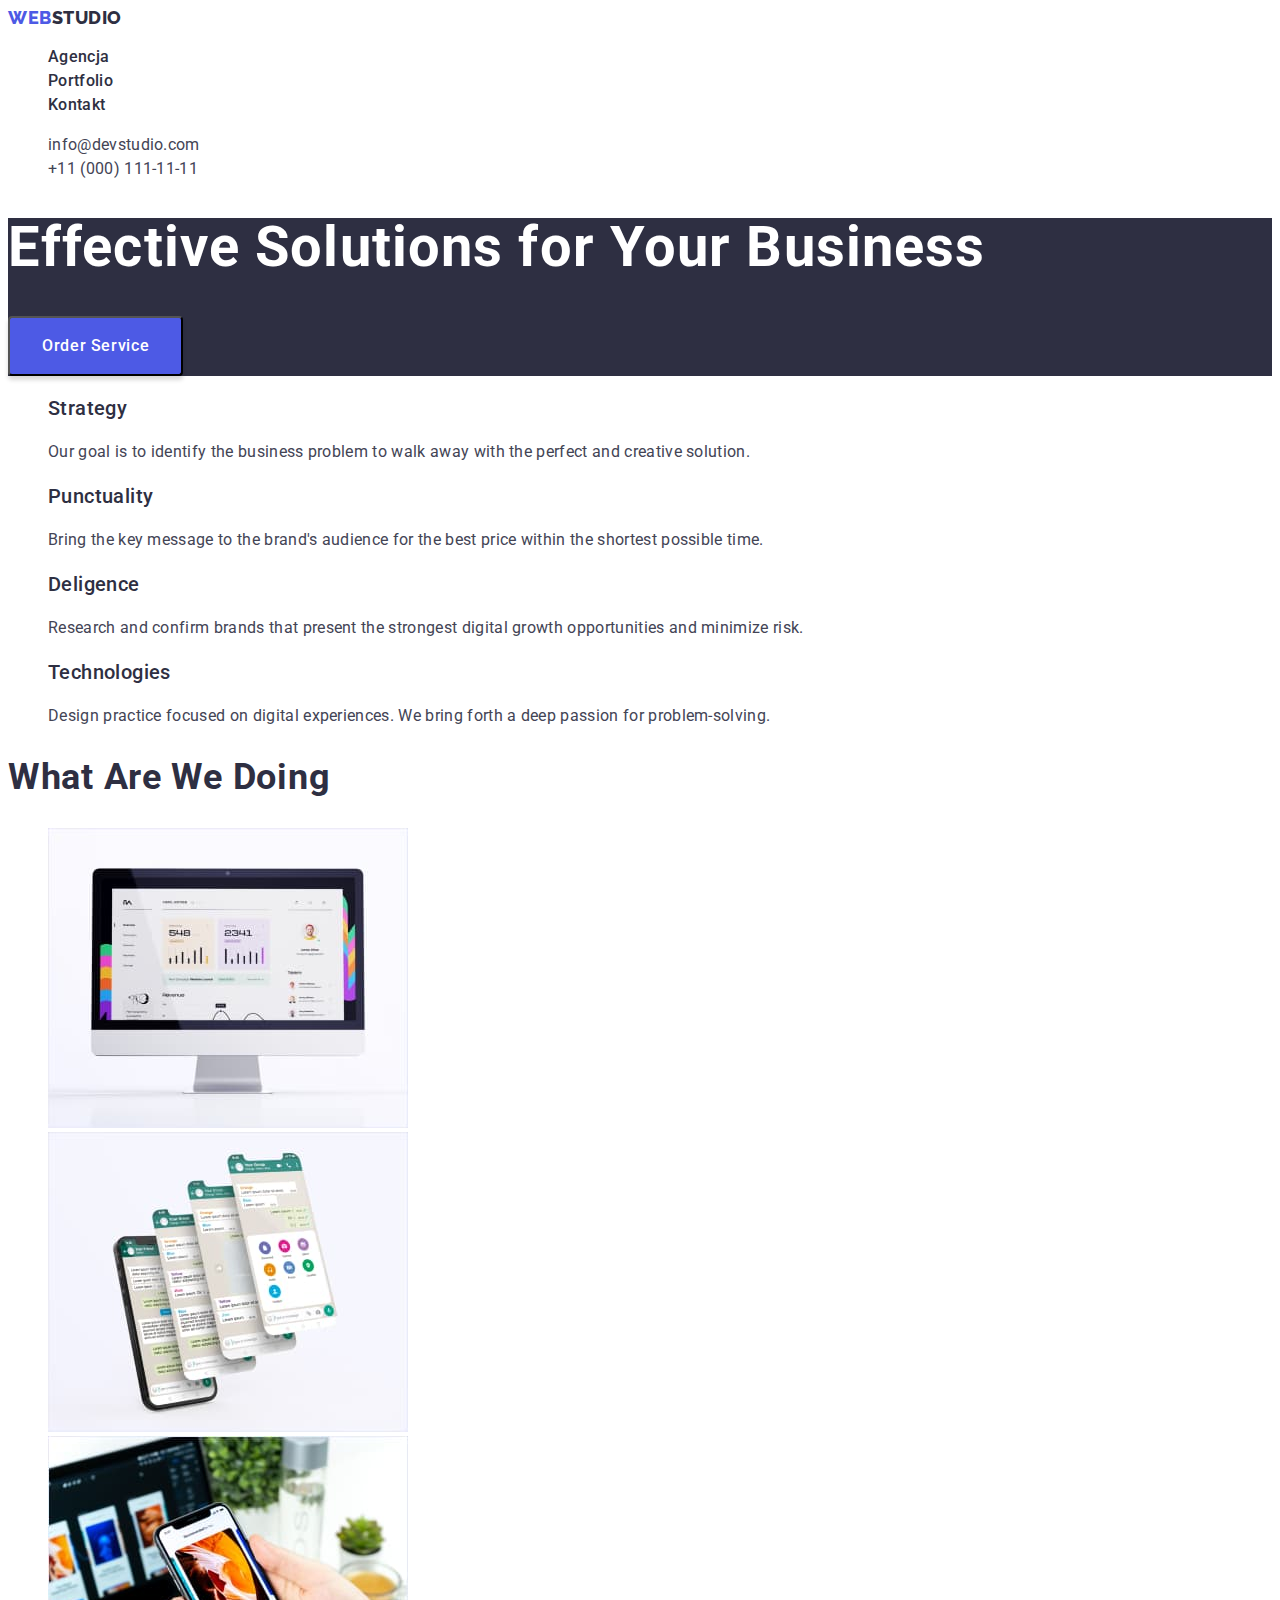
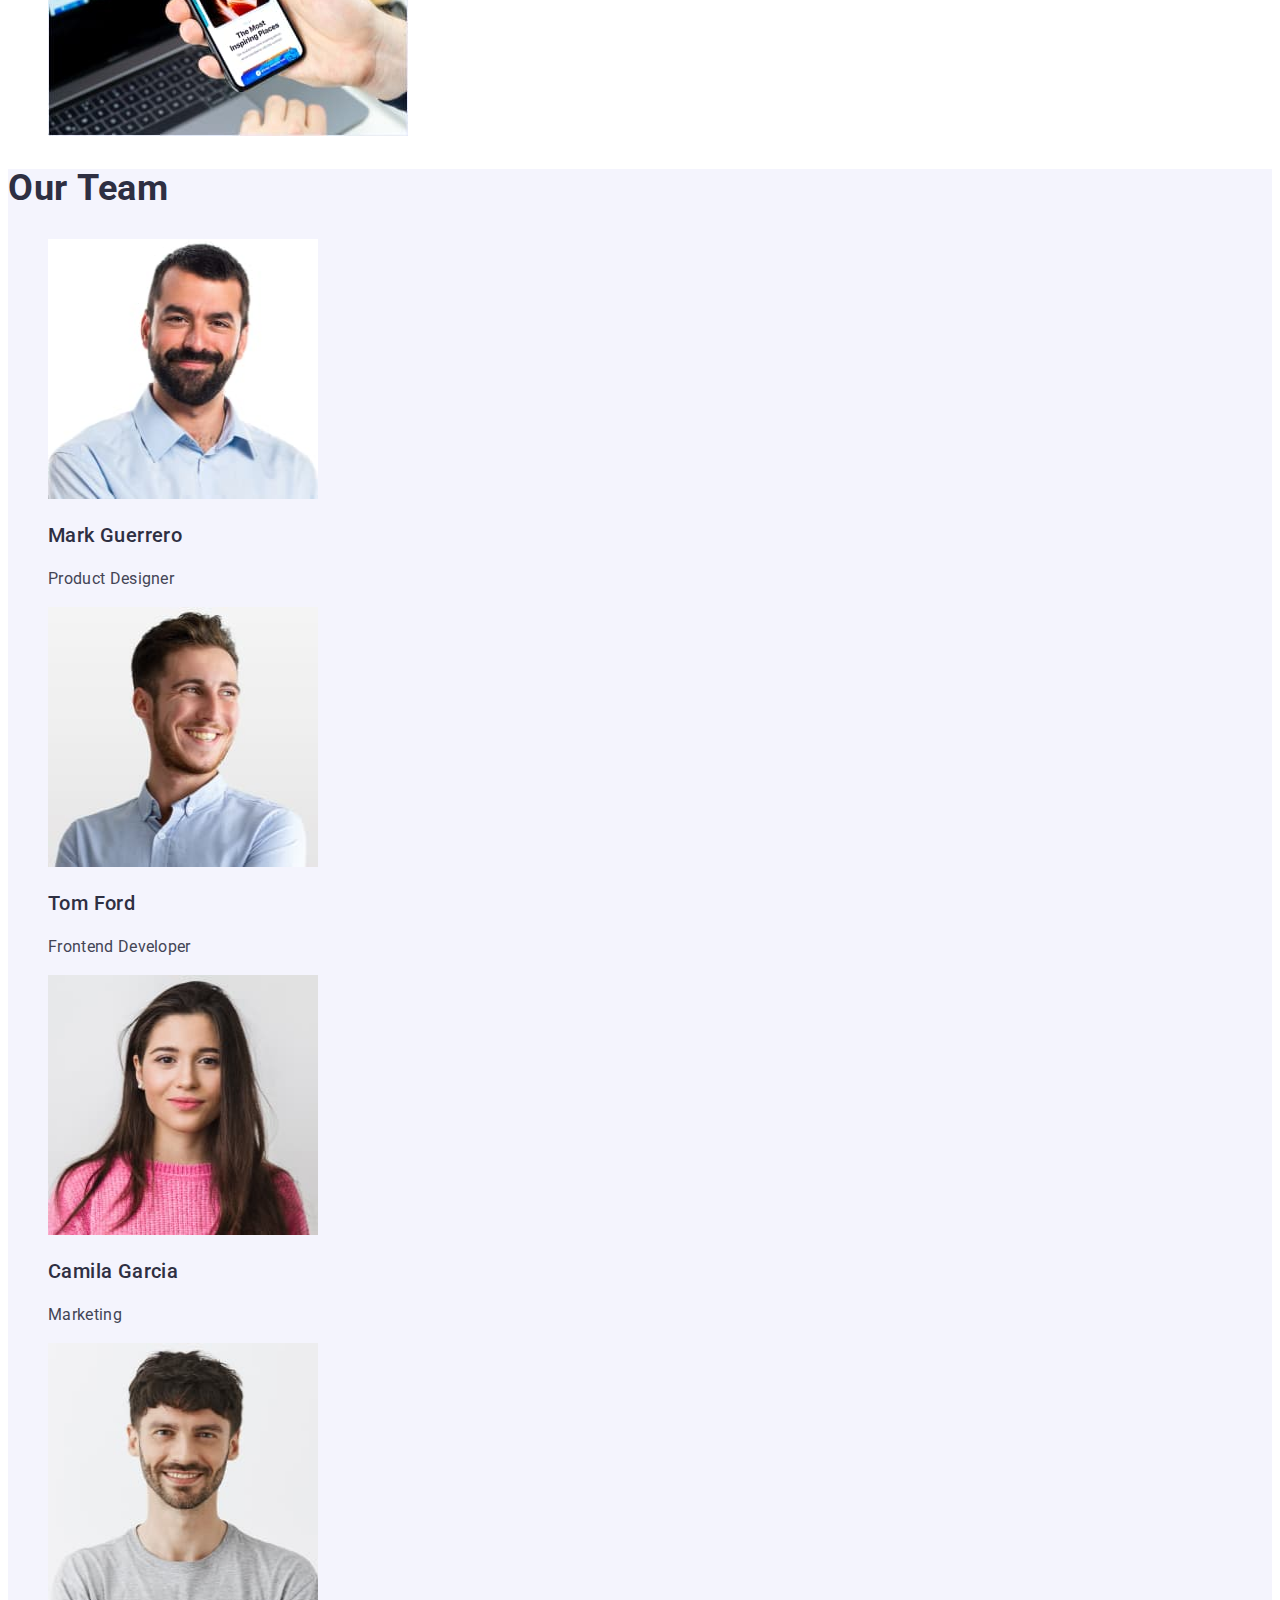
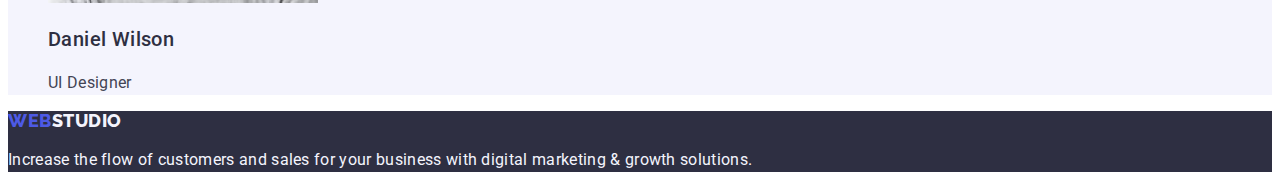
==== index.html @ 74bddfd7 "hw 02" ====
<!DOCTYPE html>
<html lang="pl">
  <head>
    <meta charset="UTF-8" />
    <meta http-equiv="X-UA-Compatible" content="IE=edge" />
    <meta name="viewport" content="width=device-width, initial-scale=1.0" />
    <title>WebStudio</title>
    <link rel="stylesheet" href="./css/styles.css" />
    <link rel="preconnect" href="https://fonts.googleapis.com" />
    <link rel="preconnect" href="https://fonts.gstatic.com" crossorigin />
    <link
      href="https://fonts.googleapis.com/css2?family=Raleway:wght@800&family=Roboto:wght@400;500;700;900&display=swap"
      rel="stylesheet"
    />
  </head>
  <body>
    <header>
      <a class="logo" href="index.html">
        <span class="logo-span">Web</span>Studio</a
      >
      <nav>
        <ul class="navigation">
          <li><a href="index.html">Agencja</a></li>
          <li><a href="portfolio.html">Portfolio</a></li>
          <li><a href="#">Kontakt</a></li>
        </ul>
      </nav>
      <address>
        <ul class="header-contact">
          <li><a href="mailto:info@devstudio.com">info@devstudio.com</a></li>
          <li><a href="tel:+11(000)111-11-11">+11 (000) 111-11-11</a></li>
        </ul>
      </address>
    </header>
    <main>
      <section class="slogan-background">
        <h1 class="slogan">Effective Solutions for Your Business</h1>
        <button class="index-button" type="button">Order Service</button>
      </section>
      <section>
        <ul>
          <li>
            <h3 class="header-three">Strategy</h3>

            <p class="desc">
              Our goal is to identify the business problem to walk away with the
              perfect and creative solution.
            </p>
          </li>
          <li>
            <h3 class="header-three">Punctuality</h3>

            <p class="desc">
              Bring the key message to the brand's audience for the best price
              within the shortest possible time.
            </p>
          </li>
          <li>
            <h3 class="header-three">Deligence</h3>

            <p class="desc">
              Research and confirm brands that present the strongest digital
              growth opportunities and minimize risk.
            </p>
          </li>
          <li>
            <h3 class="header-three">Technologies</h3>

            <p class="desc">
              Design practice focused on digital experiences. We bring forth a
              deep passion for problem-solving.
            </p>
          </li>
        </ul>
      </section>
      <section>
        <h2 class="header-two">What are we doing</h2>
        <ul>
          <li>
            <img
              src="images/Rectangle71.jpg"
              alt="computer screen with data on it"
              width="360"
              height="300"
            />
          </li>
          <li>
            <img
              src="images/Rectangle71(1).jpg"
              alt="mobile phone with layers of communicator app"
              width="360"
              height="300"
            />
          </li>
          <li>
            <img
              src="images/Rectangle71(2).jpg"
              alt="person holding a phone with laptop in background"
              width="360"
              height="300"
            />
          </li>
        </ul>
      </section>
      <section class="team-background">
        <h2 class="header-two">Our Team</h2>
        <ul>
          <li>
            <img
              src="images/img(1).jpg"
              alt="Mark Guerrero"
              width="270"
              height="260"
            />
            <div>
              <h3 class="header-three">Mark Guerrero</h3>
              <p class="desc">Product Designer</p>
            </div>
          </li>
          <li>
            <img
              src="images/img(1)(1).jpg"
              alt="Tom Ford"
              width="270"
              height="260"
            />
            <div>
              <h3 class="header-three">Tom Ford</h3>
              <p class="desc">Frontend Developer</p>
            </div>
          </li>
          <li>
            <img
              src="images/img(2).jpg"
              alt="Camila Garcia"
              width="270"
              height="260"
            />
            <div>
              <h3 class="header-three">Camila Garcia</h3>
              <p class="desc">Marketing</p>
            </div>
          </li>
          <li>
            <img
              src="images/img(3).jpg"
              alt="Daniel Wilson"
              width="270"
              height="260"
            />
            <div>
              <h3 class="header-three">Daniel Wilson</h3>
              <p class="desc">UI Designer</p>
            </div>
          </li>
        </ul>
      </section>
    </main>
    <footer class="footer">
      <a class="logo-footer" href="index.html">
        <span class="logo-span">Web</span>Studio</a
      >
      <p class="desc-footer">
        Increase the flow of customers and sales for your business with digital
        marketing & growth solutions.
      </p>
    </footer>
  </body>
</html>
---- css/styles.css ----
body {
  font-family: "Roboto", sans-serif;
  color: var(--navyblue);
}
a {
  text-decoration: none;
}
ul {
  list-style: none;
}
:root {
  --iris: #4d5ae5;
  --ocean: #404bbf;
  --navyblue: #2e2f42;
  --green: #31d0aa;
  --slate: #434455;
  --lightslate: #8e8f99;
  --coarnflower: #e7e9fc;
  --cloud: #f4f4fd;
  --white: #fff;
  --grey: #2e2f42;
}
.logo {
  color: var(--navyblue);
  font-family: Raleway;
  font-size: 18px;

  font-weight: 800;
  line-height: 1.16;
  letter-spacing: 0.54px;
  text-transform: uppercase;
}
.logo-span {
  color: var(--iris);
}
.navigation a {
  font-size: 16px;
  color: var(--navyblue);
  font-weight: 500;
  line-height: 1.5;
  letter-spacing: 0.32px;
}
.navigation a:hover,
.navigation a:focus {
  color: var(--ocean);
}
.header-contact a {
  color: var(--slate);

  font-size: 16px;
  font-style: normal;
  line-height: 1.5;
  letter-spacing: 0.32px;
}
.header-contact a:hover,
.header-contact a:focus {
  color: var(--ocean);
}
.slogan-background {
  background: var(--navyblue);
}
.slogan {
  color: var(--white);
  font-size: 56px;
  font-weight: 700;
  line-height: 1.07;
  letter-spacing: 1.12px;
}
.index-button {
  border-radius: 4px;
  background: var(--iris);
  box-shadow: 0px 4px 4px 0px rgba(0, 0, 0, 0.15);
  color: var(--white);

  font-family: "Roboto", sans-serif;
  font-size: 16px;

  font-weight: 500;
  line-height: 1.5;
  letter-spacing: 0.64px;
  display: inline-flex;
  padding: 16px 32px;
  align-items: flex-start;
  gap: 10px;
  cursor: pointer;
}
.index-button:hover,
.index-button:focus {
  background: var(--ocean);
}
.portfolio-button {
  display: flex;
  padding: 12px 24px;
  justify-content: center;
  align-items: center;
  border-radius: 4px;
  border: 1px solid var(--coarnflower);
  background: var(--cloud);
  color: var(--iris);
  text-align: center;

  font-size: 16px;

  font-weight: 500;
  line-height: 1.5;
  letter-spacing: 0.64px;
  cursor: pointer;
  font-family: "Roboto", sans-serif;
}
.portfolio-button:hover,
.portfolio-button:focus {
  background: var(--ocean);

  color: var(--white);
}
.header-three {
  font-size: 20px;

  font-weight: 500;
  line-height: 1.2;
  letter-spacing: 0.4px;
}
.desc {
  color: var(--slate);

  font-size: 16px;

  line-height: 1.5;
  letter-spacing: 0.32px;
}
.header-two {
  font-size: 36px;

  font-weight: 700;
  line-height: 1.11;
  letter-spacing: 0.72px;
  text-transform: capitalize;
}
.team-background {
  background: var(--cloud);
}
.footer {
  background: var(--navyblue);
}
.desc-footer {
  color: var(--cloud);

  font-size: 16px;

  line-height: 1.5;
  letter-spacing: 0.32px;
}
.logo-footer {
  color: var(--cloud);
  font-family: Raleway;
  font-size: 18px;

  font-weight: 800;
  line-height: 1.16;
  letter-spacing: 0.54px;
  text-transform: uppercase;
}
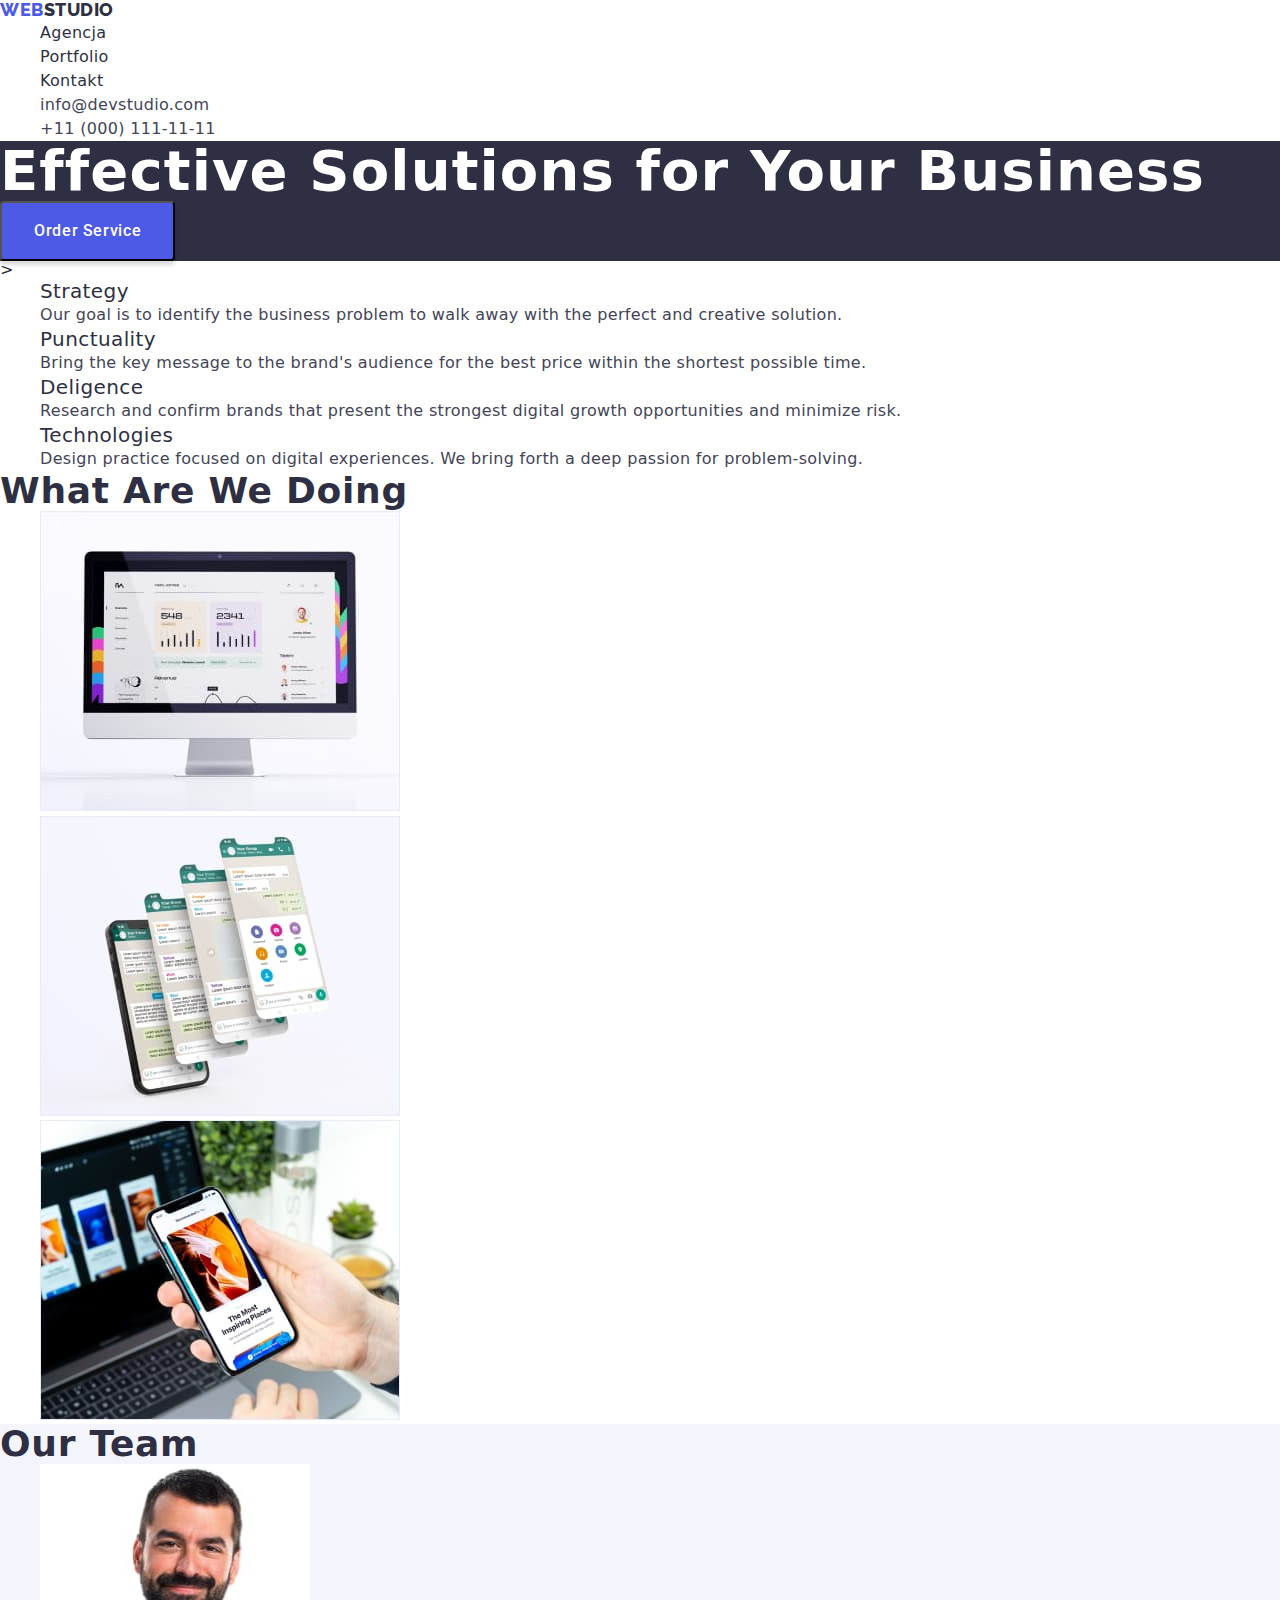
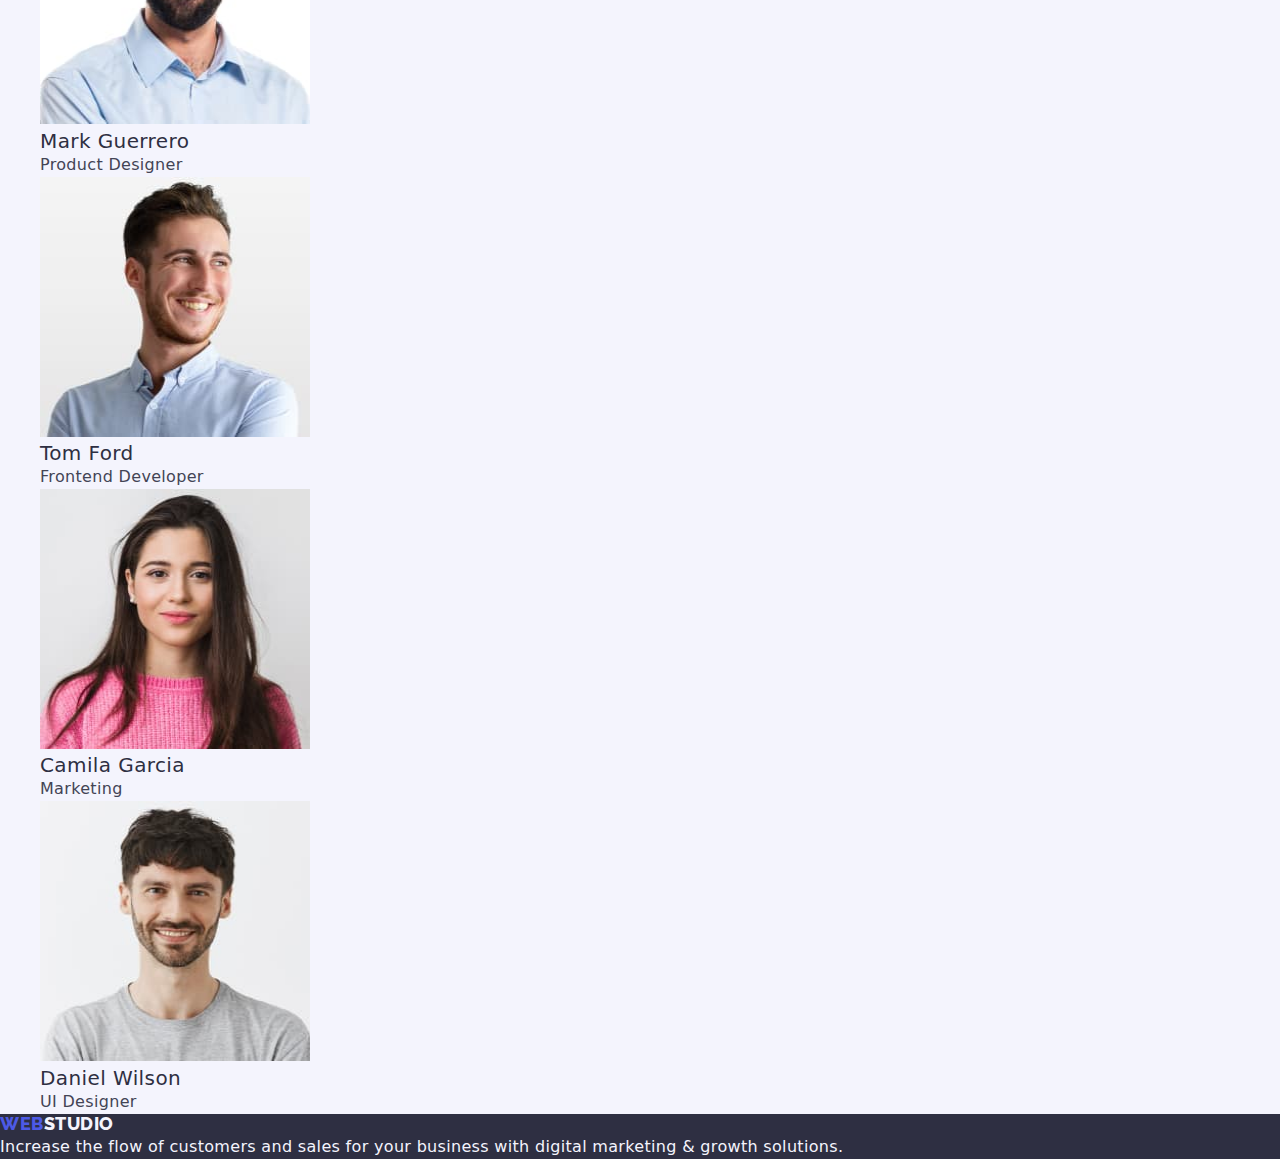
==== commit 3f747588: "container" ====
--- a/index.html
+++ b/index.html
@@ -6,6 +6,10 @@
     <meta name="viewport" content="width=device-width, initial-scale=1.0" />
     <title>WebStudio</title>
     <link rel="stylesheet" href="./css/styles.css" />
+    <link
+      rel="stylesheet"
+      href="https://cdnjs.cloudflare.com/ajax/libs/modern-normalize/2.0.0/modern-normalize.min.css"
+    />
     <link rel="preconnect" href="https://fonts.googleapis.com" />
     <link rel="preconnect" href="https://fonts.gstatic.com" crossorigin />
     <link
@@ -15,22 +19,24 @@
   </head>
   <body>
     <header>
-      <a class="logo" href="index.html">
-        <span class="logo-span">Web</span>Studio</a
-      >
-      <nav>
-        <ul class="navigation">
-          <li><a href="index.html">Agencja</a></li>
-          <li><a href="portfolio.html">Portfolio</a></li>
-          <li><a href="#">Kontakt</a></li>
-        </ul>
-      </nav>
-      <address>
-        <ul class="header-contact">
-          <li><a href="mailto:info@devstudio.com">info@devstudio.com</a></li>
-          <li><a href="tel:+11(000)111-11-11">+11 (000) 111-11-11</a></li>
-        </ul>
-      </address>
+      <div class="container">
+        <a class="logo" href="index.html">
+          <span class="logo-span">Web</span>Studio</a
+        >
+        <nav>
+          <ul class="navigation">
+            <li><a href="index.html">Agencja</a></li>
+            <li><a href="portfolio.html">Portfolio</a></li>
+            <li><a href="#">Kontakt</a></li>
+          </ul>
+        </nav>
+        <address>
+          <ul class="header-contact">
+            <li><a href="mailto:info@devstudio.com">info@devstudio.com</a></li>
+            <li><a href="tel:+11(000)111-11-11">+11 (000) 111-11-11</a></li>
+          </ul>
+        </address>
+      </div>
     </header>
     <main>
       <section class="slogan-background">
@@ -38,132 +44,141 @@
         <button class="index-button" type="button">Order Service</button>
       </section>
       <section>
-        <ul>
-          <li>
-            <h3 class="header-three">Strategy</h3>
+        <div class="container">
+          >
+          <ul>
+            <li>
+              <h3 class="header-three">Strategy</h3>
 
-            <p class="desc">
-              Our goal is to identify the business problem to walk away with the
-              perfect and creative solution.
-            </p>
-          </li>
-          <li>
-            <h3 class="header-three">Punctuality</h3>
+              <p class="desc">
+                Our goal is to identify the business problem to walk away with
+                the perfect and creative solution.
+              </p>
+            </li>
+            <li>
+              <h3 class="header-three">Punctuality</h3>
 
-            <p class="desc">
-              Bring the key message to the brand's audience for the best price
-              within the shortest possible time.
-            </p>
-          </li>
-          <li>
-            <h3 class="header-three">Deligence</h3>
+              <p class="desc">
+                Bring the key message to the brand's audience for the best price
+                within the shortest possible time.
+              </p>
+            </li>
+            <li>
+              <h3 class="header-three">Deligence</h3>
 
-            <p class="desc">
-              Research and confirm brands that present the strongest digital
-              growth opportunities and minimize risk.
-            </p>
-          </li>
-          <li>
-            <h3 class="header-three">Technologies</h3>
+              <p class="desc">
+                Research and confirm brands that present the strongest digital
+                growth opportunities and minimize risk.
+              </p>
+            </li>
+            <li>
+              <h3 class="header-three">Technologies</h3>
 
-            <p class="desc">
-              Design practice focused on digital experiences. We bring forth a
-              deep passion for problem-solving.
-            </p>
-          </li>
-        </ul>
+              <p class="desc">
+                Design practice focused on digital experiences. We bring forth a
+                deep passion for problem-solving.
+              </p>
+            </li>
+          </ul>
+        </div>
       </section>
       <section>
-        <h2 class="header-two">What are we doing</h2>
-        <ul>
-          <li>
-            <img
-              src="images/Rectangle71.jpg"
-              alt="computer screen with data on it"
-              width="360"
-              height="300"
-            />
-          </li>
-          <li>
-            <img
-              src="images/Rectangle71(1).jpg"
-              alt="mobile phone with layers of communicator app"
-              width="360"
-              height="300"
-            />
-          </li>
-          <li>
-            <img
-              src="images/Rectangle71(2).jpg"
-              alt="person holding a phone with laptop in background"
-              width="360"
-              height="300"
-            />
-          </li>
-        </ul>
+        <div class="container">
+          <h2 class="header-two">What are we doing</h2>
+          <ul>
+            <li>
+              <img
+                src="images/Rectangle71.jpg"
+                alt="computer screen with data on it"
+                width="360"
+                height="300"
+              />
+            </li>
+            <li>
+              <img
+                src="images/Rectangle71(1).jpg"
+                alt="mobile phone with layers of communicator app"
+                width="360"
+                height="300"
+              />
+            </li>
+            <li>
+              <img
+                src="images/Rectangle71(2).jpg"
+                alt="person holding a phone with laptop in background"
+                width="360"
+                height="300"
+              />
+            </li>
+          </ul>
+        </div>
       </section>
       <section class="team-background">
-        <h2 class="header-two">Our Team</h2>
-        <ul>
-          <li>
-            <img
-              src="images/img(1).jpg"
-              alt="Mark Guerrero"
-              width="270"
-              height="260"
-            />
-            <div>
-              <h3 class="header-three">Mark Guerrero</h3>
-              <p class="desc">Product Designer</p>
-            </div>
-          </li>
-          <li>
-            <img
-              src="images/img(1)(1).jpg"
-              alt="Tom Ford"
-              width="270"
-              height="260"
-            />
-            <div>
-              <h3 class="header-three">Tom Ford</h3>
-              <p class="desc">Frontend Developer</p>
-            </div>
-          </li>
-          <li>
-            <img
-              src="images/img(2).jpg"
-              alt="Camila Garcia"
-              width="270"
-              height="260"
-            />
-            <div>
-              <h3 class="header-three">Camila Garcia</h3>
-              <p class="desc">Marketing</p>
-            </div>
-          </li>
-          <li>
-            <img
-              src="images/img(3).jpg"
-              alt="Daniel Wilson"
-              width="270"
-              height="260"
-            />
-            <div>
-              <h3 class="header-three">Daniel Wilson</h3>
-              <p class="desc">UI Designer</p>
-            </div>
-          </li>
-        </ul>
+        <div class="container">
+          <h2 class="header-two">Our Team</h2>
+          <ul>
+            <li>
+              <img
+                src="images/img(1).jpg"
+                alt="Mark Guerrero"
+                width="270"
+                height="260"
+              />
+              <div>
+                <h3 class="header-three">Mark Guerrero</h3>
+                <p class="desc">Product Designer</p>
+              </div>
+            </li>
+            <li>
+              <img
+                src="images/img(1)(1).jpg"
+                alt="Tom Ford"
+                width="270"
+                height="260"
+              />
+              <div>
+                <h3 class="header-three">Tom Ford</h3>
+                <p class="desc">Frontend Developer</p>
+              </div>
+            </li>
+            <li>
+              <img
+                src="images/img(2).jpg"
+                alt="Camila Garcia"
+                width="270"
+                height="260"
+              />
+              <div>
+                <h3 class="header-three">Camila Garcia</h3>
+                <p class="desc">Marketing</p>
+              </div>
+            </li>
+            <li>
+              <img
+                src="images/img(3).jpg"
+                alt="Daniel Wilson"
+                width="270"
+                height="260"
+              />
+              <div>
+                <h3 class="header-three">Daniel Wilson</h3>
+                <p class="desc">UI Designer</p>
+              </div>
+            </li>
+          </ul>
+        </div>
       </section>
     </main>
     <footer class="footer">
-      <a class="logo-footer" href="index.html">
-        <span class="logo-span">Web</span>Studio</a
-      >
-      <p class="desc-footer">
-        Increase the flow of customers and sales for your business with digital
-        marketing & growth solutions.
-      </p>
+      <div class="container">
+        <a class="logo-footer" href="index.html">
+          <span class="logo-span">Web</span>Studio</a
+        >
+        <p class="desc-footer">
+          Increase the flow of customers and sales for your business with
+          digital marketing & growth solutions.
+        </p>
+      </div>
     </footer>
   </body>
 </html>
--- a/css/styles.css
+++ b/css/styles.css
@@ -7,6 +7,22 @@
 }
 ul {
   list-style: none;
+  margin: 0px;
+}
+h3 {
+  margin: 0px;
+}
+h1 {
+  margin: 0px;
+}
+h2 {
+  margin: 0px;
+}
+h4 {
+  margin: 0px;
+}
+p {
+  margin: 0px;
 }
 :root {
   --iris: #4d5ae5;
@@ -152,7 +168,7 @@
 }
 .logo-footer {
   color: var(--cloud);
-  font-family: Raleway;
+  font-family: "Raleway";
   font-size: 18px;
 
   font-weight: 800;
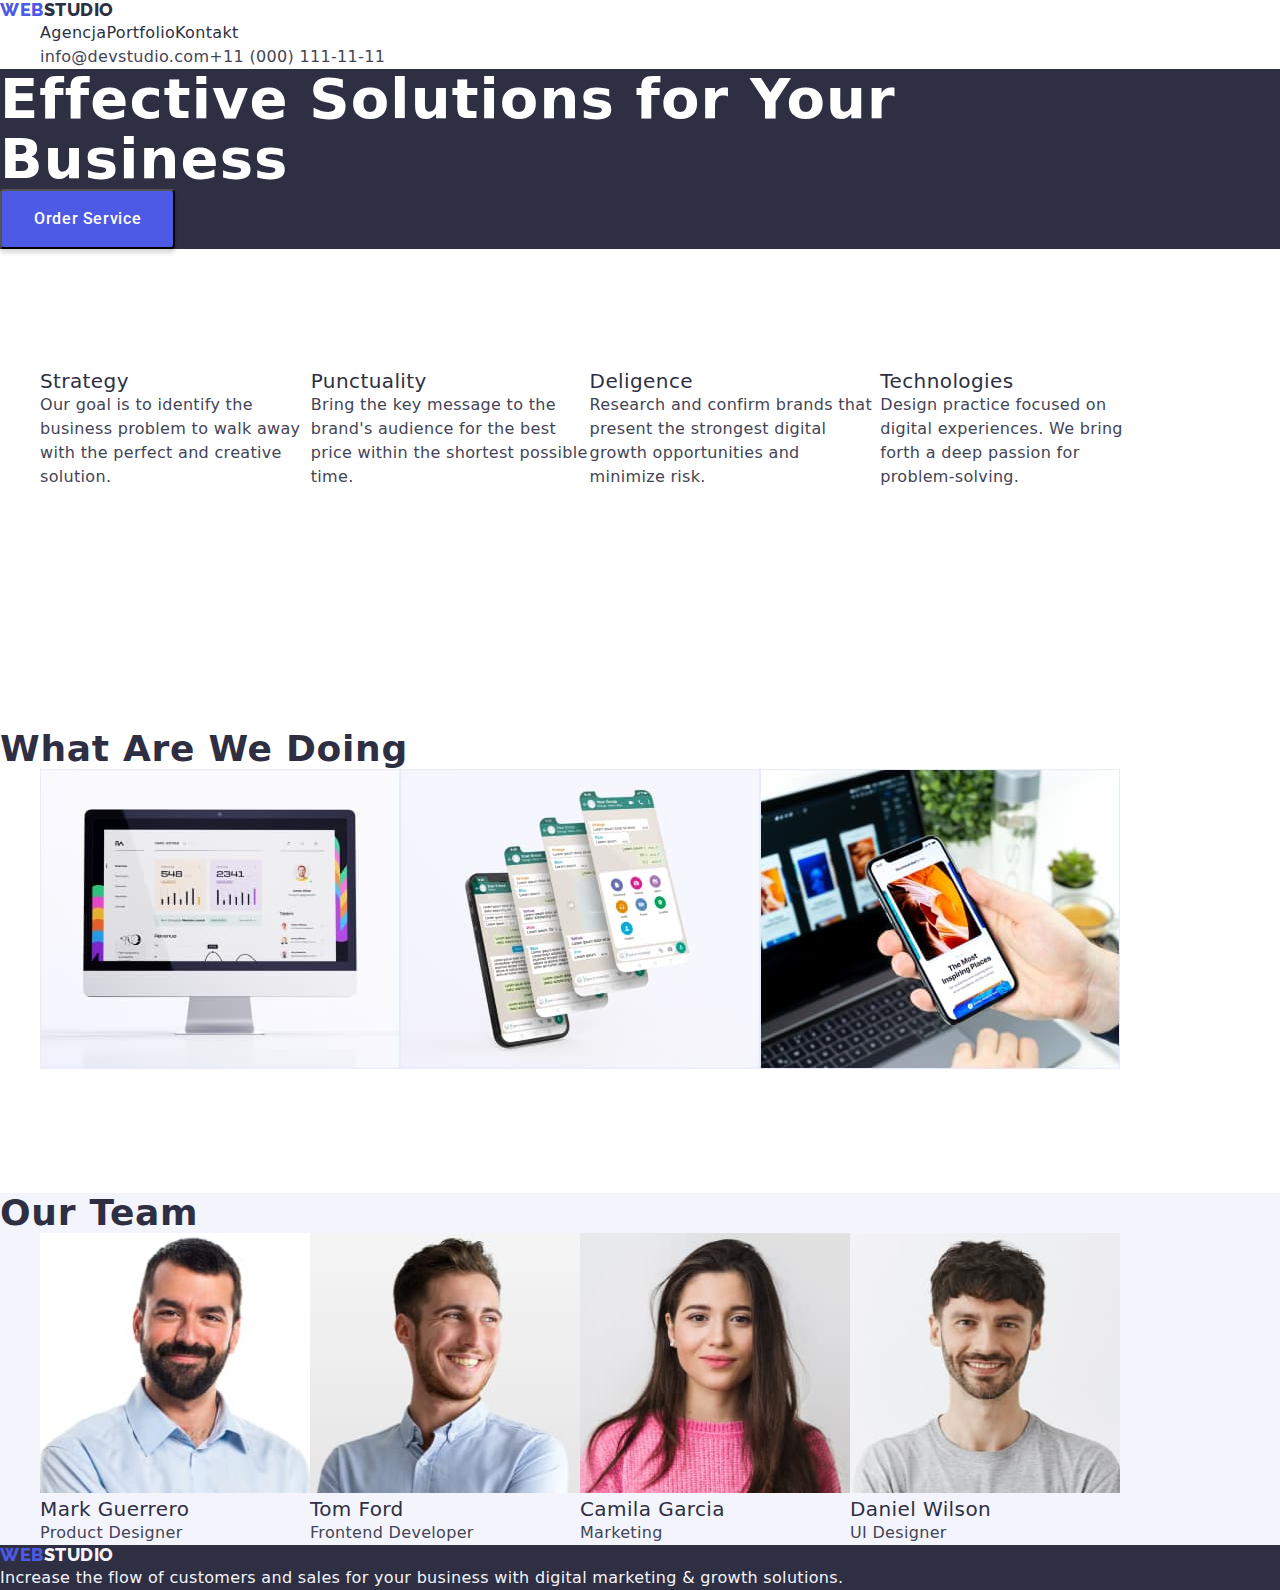
==== commit 867f70e3: "class" ====
--- a/index.html
+++ b/index.html
@@ -18,7 +18,7 @@
     />
   </head>
   <body>
-    <header>
+    <header class="header">
       <div class="container">
         <a class="logo" href="index.html">
           <span class="logo-span">Web</span>Studio</a
@@ -39,14 +39,15 @@
       </div>
     </header>
     <main>
-      <section class="slogan-background">
-        <h1 class="slogan">Effective Solutions for Your Business</h1>
-        <button class="index-button" type="button">Order Service</button>
+      <section class="slogan-background" class="section">
+        <div class="container">
+          <h1 class="slogan">Effective Solutions for Your Business</h1>
+          <button class="index-button" type="button">Order Service</button>
+        </div>
       </section>
-      <section>
+      <section class="section">
         <div class="container">
-          >
-          <ul>
+          <ul class="company-desc">
             <li>
               <h3 class="header-three">Strategy</h3>
 
@@ -82,10 +83,10 @@
           </ul>
         </div>
       </section>
-      <section>
+      <section class="section">
         <div class="container">
           <h2 class="header-two">What are we doing</h2>
-          <ul>
+          <ul class="doing">
             <li>
               <img
                 src="images/Rectangle71.jpg"
@@ -113,10 +114,10 @@
           </ul>
         </div>
       </section>
-      <section class="team-background">
+      <section class="team-background" class="section">
         <div class="container">
           <h2 class="header-two">Our Team</h2>
-          <ul>
+          <ul class="team">
             <li>
               <img
                 src="images/img(1).jpg"
--- a/css/styles.css
+++ b/css/styles.css
@@ -23,6 +23,9 @@
 }
 p {
   margin: 0px;
+}
+.container {
+  width: 1158px;
 }
 :root {
   --iris: #4d5ae5;
@@ -36,6 +39,8 @@
   --white: #fff;
   --grey: #2e2f42;
 }
+.header {
+}
 .logo {
   color: var(--navyblue);
   font-family: Raleway;
@@ -49,6 +54,9 @@
 .logo-span {
   color: var(--iris);
 }
+.navigation {
+  display: flex;
+}
 .navigation a {
   font-size: 16px;
   color: var(--navyblue);
@@ -59,6 +67,9 @@
 .navigation a:hover,
 .navigation a:focus {
   color: var(--ocean);
+}
+.header-contact {
+  display: flex;
 }
 .header-contact a {
   color: var(--slate);
@@ -129,12 +140,18 @@
 
   color: var(--white);
 }
+.company-desc {
+  display: flex;
+}
 .header-three {
   font-size: 20px;
 
   font-weight: 500;
   line-height: 1.2;
   letter-spacing: 0.4px;
+}
+.doing {
+  display: flex;
 }
 .desc {
   color: var(--slate);
@@ -152,6 +169,9 @@
   letter-spacing: 0.72px;
   text-transform: capitalize;
 }
+.team {
+  display: flex;
+}
 .team-background {
   background: var(--cloud);
 }
@@ -176,3 +196,12 @@
   letter-spacing: 0.54px;
   text-transform: uppercase;
 }
+.buttons {
+  display: flex;
+}
+.portfolio {
+  display: flex;
+}
+.section {
+  padding: 120px 0;
+}
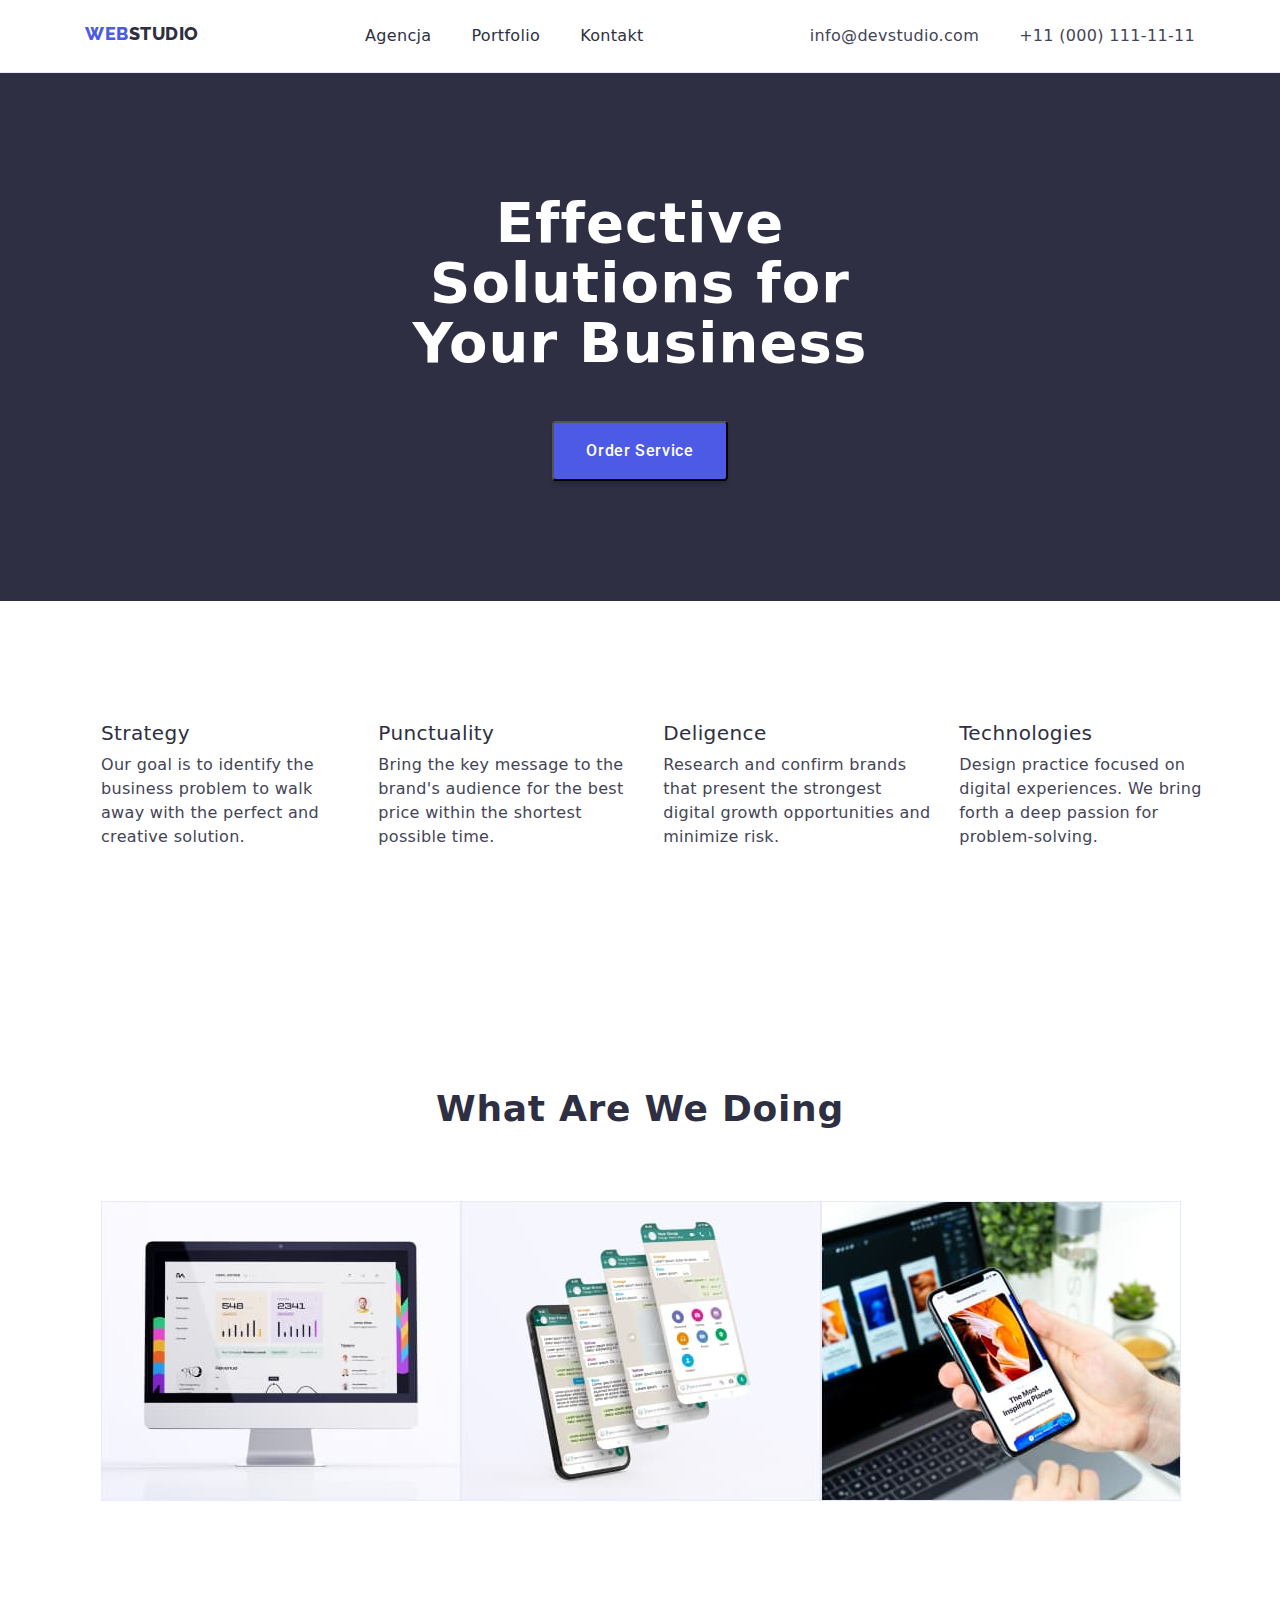
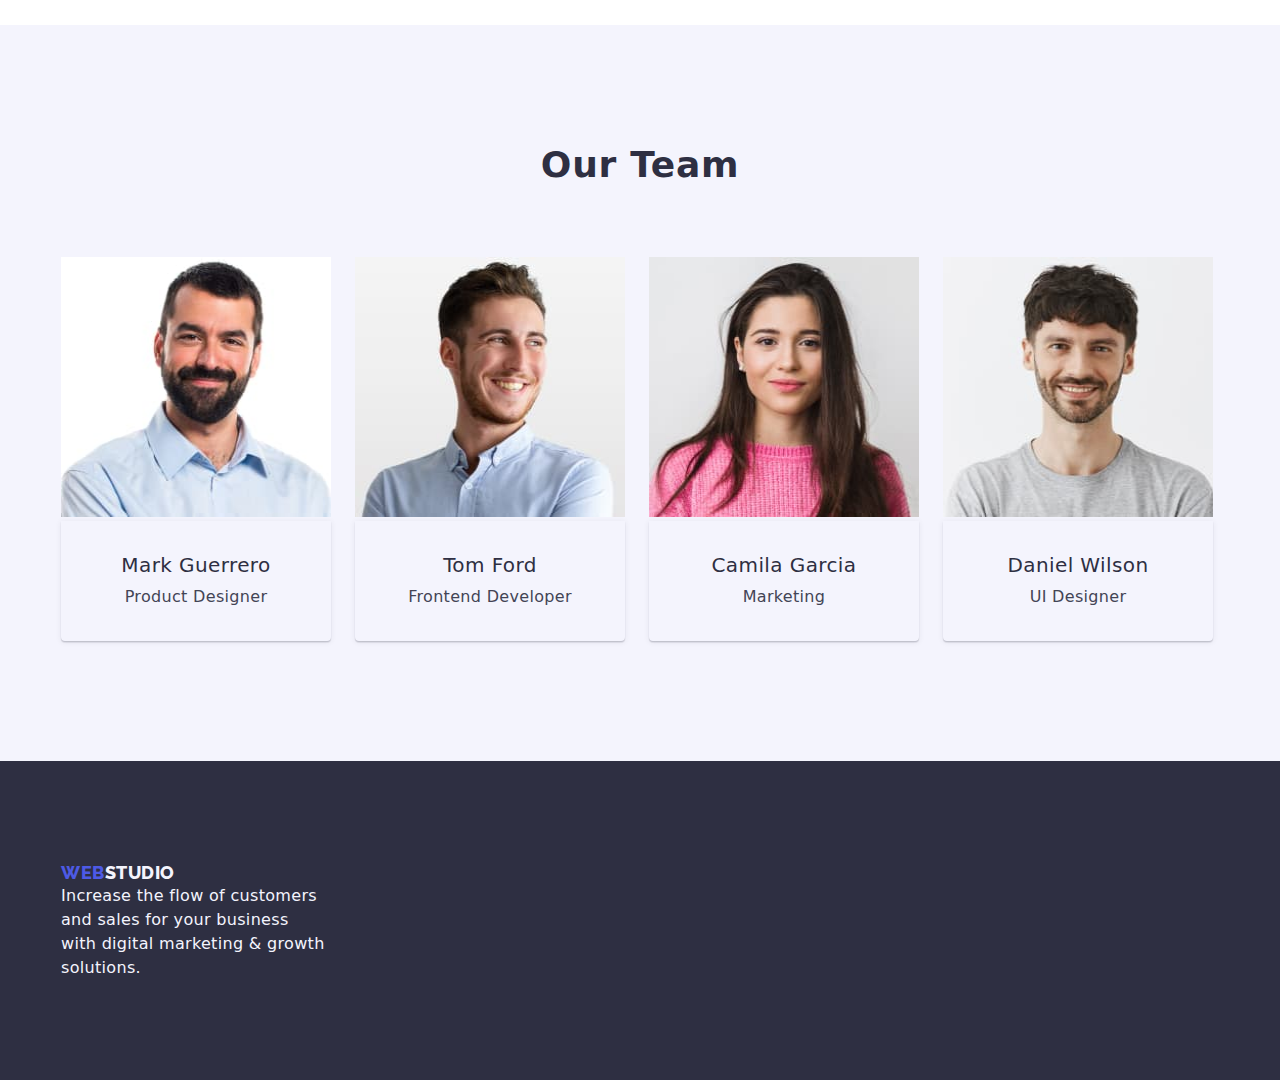
==== commit 13a66ac0: "v0.1" ====
--- a/index.html
+++ b/index.html
@@ -19,7 +19,7 @@
   </head>
   <body>
     <header class="header">
-      <div class="container">
+      <div class="container header-wrapper">
         <a class="logo" href="index.html">
           <span class="logo-span">Web</span>Studio</a
         >
@@ -39,8 +39,8 @@
       </div>
     </header>
     <main>
-      <section class="slogan-background" class="section">
-        <div class="container">
+      <section class="slogan-background section">
+        <div class="container slogan-container">
           <h1 class="slogan">Effective Solutions for Your Business</h1>
           <button class="index-button" type="button">Order Service</button>
         </div>
@@ -114,7 +114,7 @@
           </ul>
         </div>
       </section>
-      <section class="team-background" class="section">
+      <section class="team-background section">
         <div class="container">
           <h2 class="header-two">Our Team</h2>
           <ul class="team">
@@ -172,13 +172,15 @@
     </main>
     <footer class="footer">
       <div class="container">
-        <a class="logo-footer" href="index.html">
-          <span class="logo-span">Web</span>Studio</a
-        >
-        <p class="desc-footer">
-          Increase the flow of customers and sales for your business with
-          digital marketing & growth solutions.
-        </p>
+        <div class="container-footer">
+          <a class="logo-footer" href="index.html">
+            <span class="logo-span">Web</span>Studio</a
+          >
+          <p class="desc-footer">
+            Increase the flow of customers and sales for your business with
+            digital marketing & growth solutions.
+          </p>
+        </div>
       </div>
     </footer>
   </body>
--- a/css/styles.css
+++ b/css/styles.css
@@ -11,6 +11,7 @@
 }
 h3 {
   margin: 0px;
+  padding-bottom: 8px;
 }
 h1 {
   margin: 0px;
@@ -26,6 +27,7 @@
 }
 .container {
   width: 1158px;
+  margin-inline: auto;
 }
 :root {
   --iris: #4d5ae5;
@@ -34,12 +36,13 @@
   --green: #31d0aa;
   --slate: #434455;
   --lightslate: #8e8f99;
-  --coarnflower: #e7e9fc;
+  --cornflower: #e7e9fc;
   --cloud: #f4f4fd;
   --white: #fff;
   --grey: #2e2f42;
 }
 .header {
+  border-bottom: 1px solid var(--cornflower);
 }
 .logo {
   color: var(--navyblue);
@@ -54,9 +57,6 @@
 .logo-span {
   color: var(--iris);
 }
-.navigation {
-  display: flex;
-}
 .navigation a {
   font-size: 16px;
   color: var(--navyblue);
@@ -68,9 +68,7 @@
 .navigation a:focus {
   color: var(--ocean);
 }
-.header-contact {
-  display: flex;
-}
+
 .header-contact a {
   color: var(--slate);
 
@@ -92,6 +90,8 @@
   font-weight: 700;
   line-height: 1.07;
   letter-spacing: 1.12px;
+  text-align: center;
+  padding-bottom: 48px;
 }
 .index-button {
   border-radius: 4px;
@@ -105,11 +105,10 @@
   font-weight: 500;
   line-height: 1.5;
   letter-spacing: 0.64px;
-  display: inline-flex;
   padding: 16px 32px;
-  align-items: flex-start;
-  gap: 10px;
   cursor: pointer;
+  display: block;
+  margin: 0 auto;
 }
 .index-button:hover,
 .index-button:focus {
@@ -121,7 +120,7 @@
   justify-content: center;
   align-items: center;
   border-radius: 4px;
-  border: 1px solid var(--coarnflower);
+  border: 1px solid var(--cornflower);
   background: var(--cloud);
   color: var(--iris);
   text-align: center;
@@ -142,6 +141,7 @@
 }
 .company-desc {
   display: flex;
+  gap: 24px;
 }
 .header-three {
   font-size: 20px;
@@ -168,9 +168,13 @@
   line-height: 1.11;
   letter-spacing: 0.72px;
   text-transform: capitalize;
+  text-align: center;
+  padding-bottom: 72px;
 }
 .team {
   display: flex;
+  gap: 24px;
+  padding-inline-start: 0px;
 }
 .team-background {
   background: var(--cloud);
@@ -198,10 +202,51 @@
 }
 .buttons {
   display: flex;
+  gap: 24px;
+  justify-content: center;
+  padding-bottom: 72px;
 }
 .portfolio {
   display: flex;
+  flex-wrap: wrap;
+  gap: 24px;
+  padding-inline-start: 0px;
 }
 .section {
   padding: 120px 0;
 }
+.header-wrapper {
+  justify-content: space-between;
+  display: flex;
+  padding: 24px;
+}
+
+.header-wrapper > nav > ul {
+  display: flex;
+  gap: 40px;
+}
+.header-wrapper > address > ul {
+  gap: 40px;
+  display: flex;
+}
+.team > li > div {
+  text-align: center;
+  padding: 32px;
+  border-radius: 0px 0px 4px 4px;
+  box-shadow: 0px 2px 1px 0px rgba(46, 47, 66, 0.08),
+    0px 1px 1px 0px rgba(46, 47, 66, 0.16),
+    0px 1px 6px 0px rgba(46, 47, 66, 0.08);
+}
+.slogan-container {
+  width: 496px;
+}
+.container-footer {
+  width: 264px;
+  padding-bottom: 100px;
+  padding-top: 101.5px;
+}
+.portfolio > li > div {
+  border: 1px solid var(--cornflower);
+  text-align: center;
+  padding: 32px;
+}
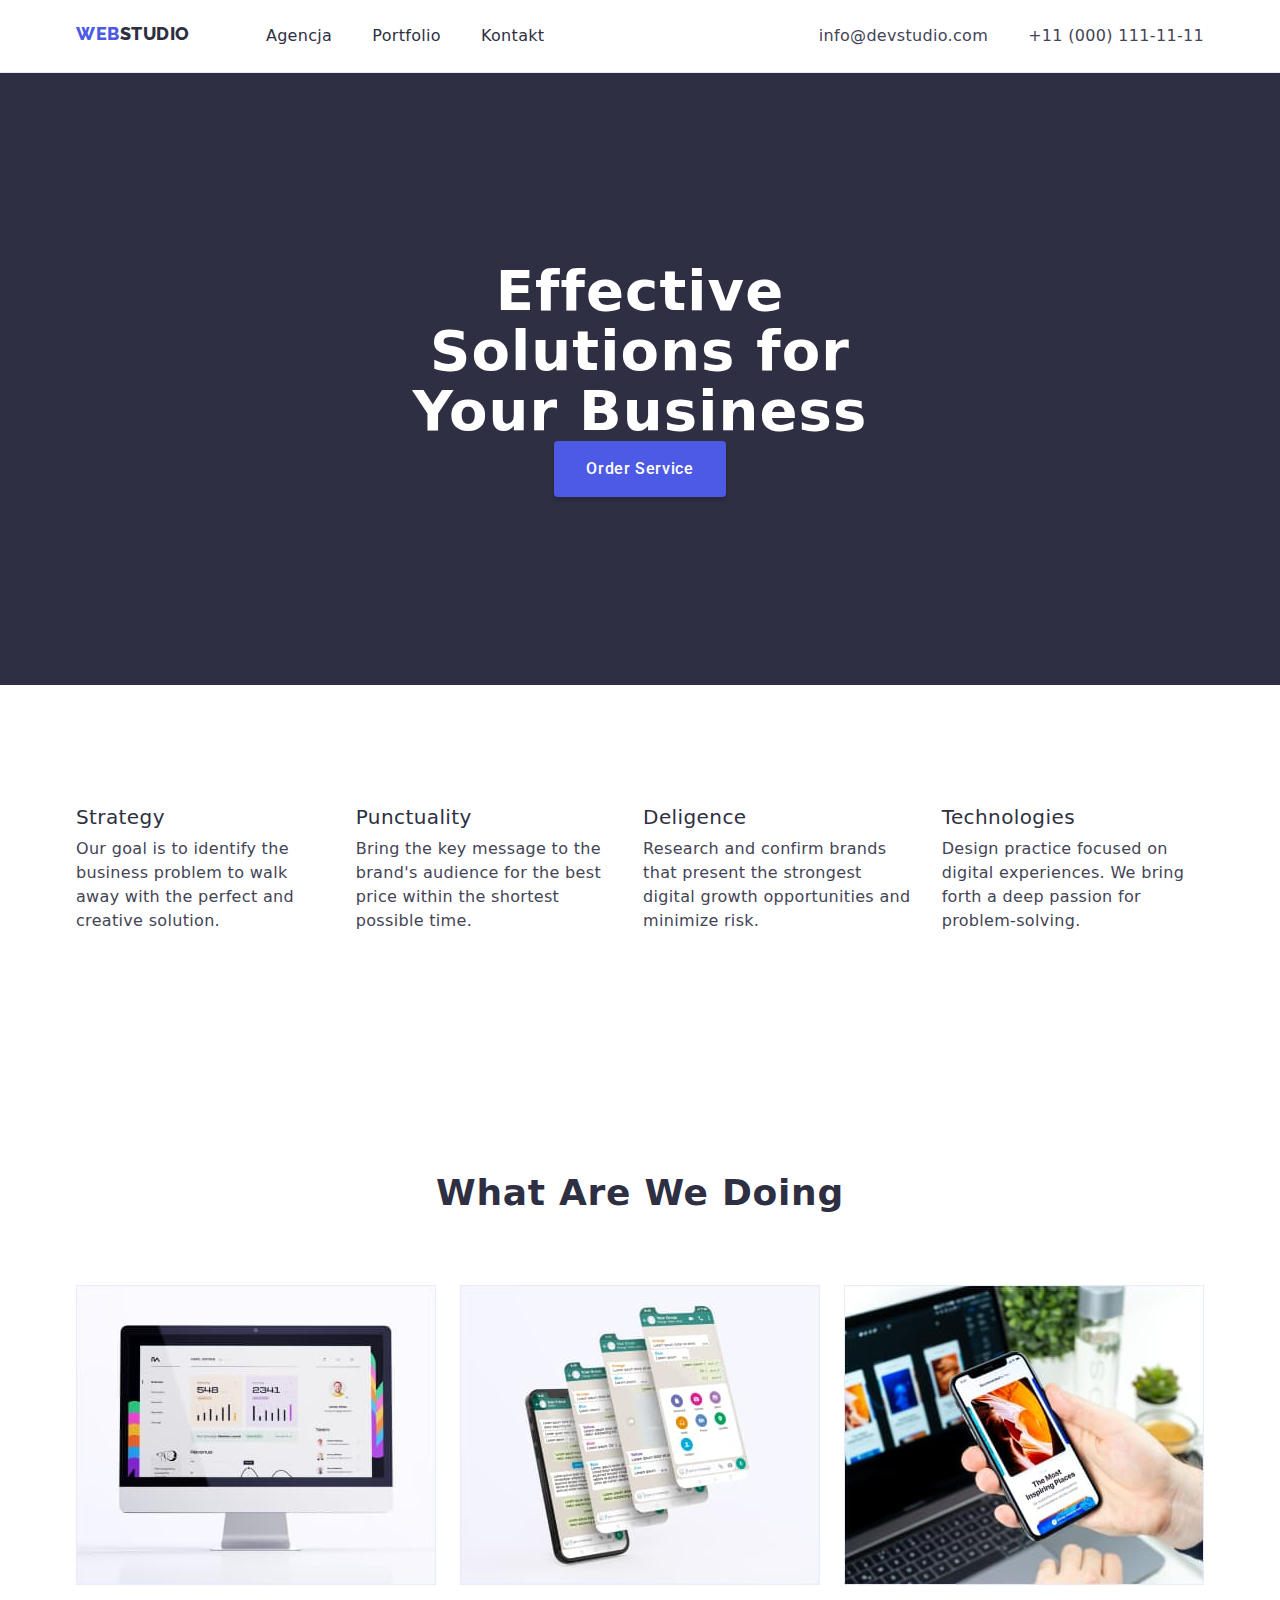
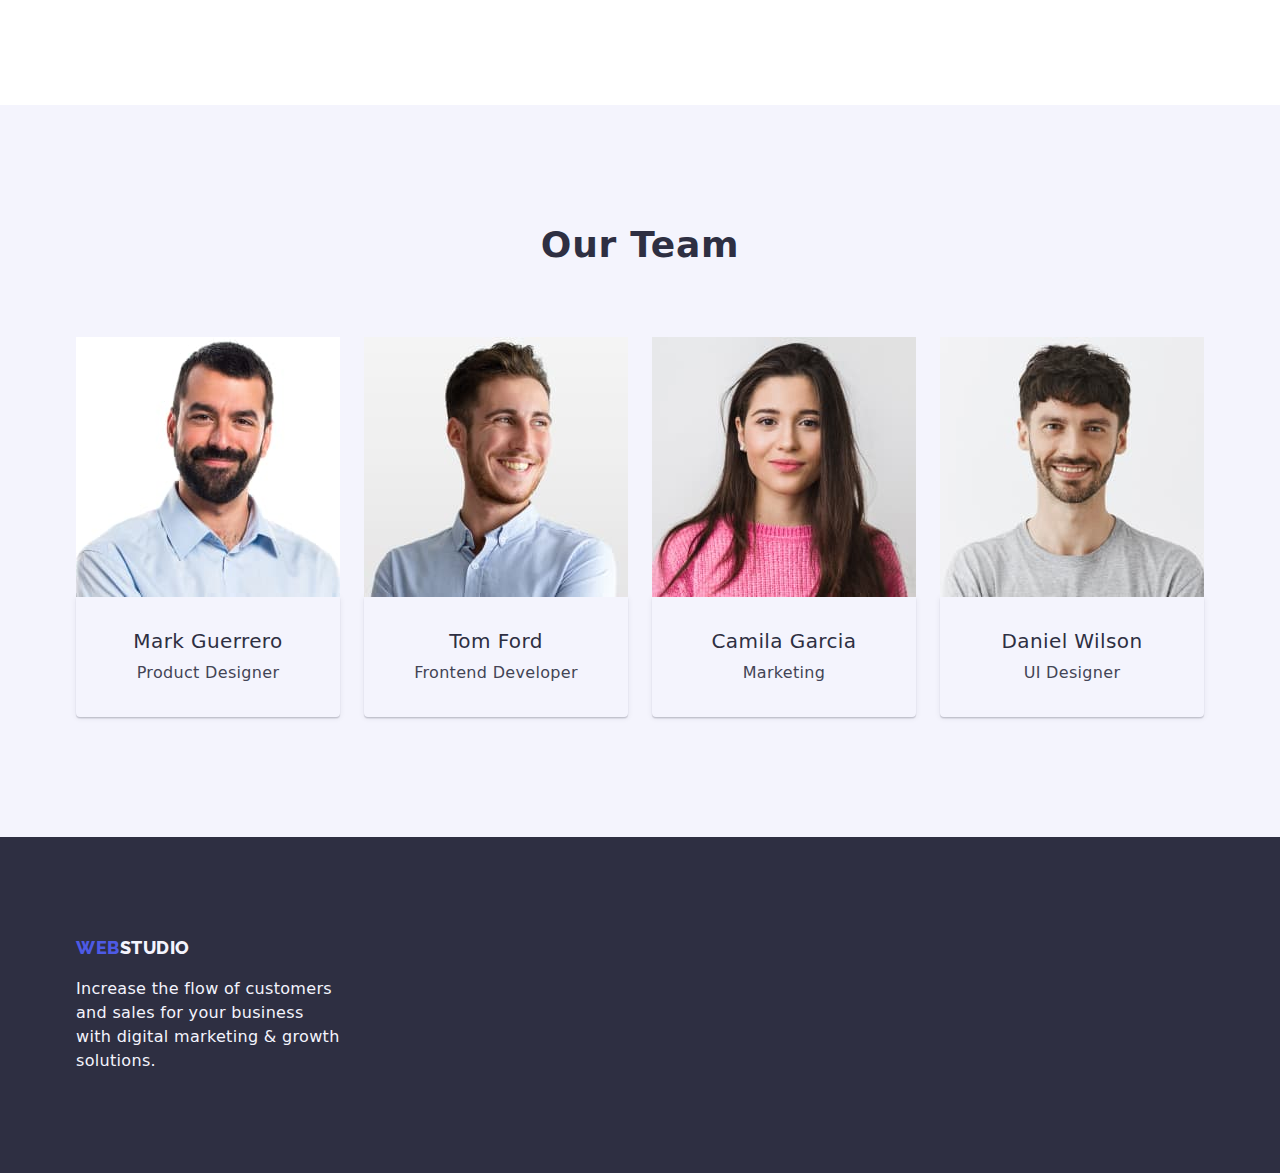
==== commit 1e3bbe5a: "rework" ====
--- a/index.html
+++ b/index.html
@@ -30,7 +30,7 @@
             <li><a href="#">Kontakt</a></li>
           </ul>
         </nav>
-        <address>
+        <address class="address">
           <ul class="header-contact">
             <li><a href="mailto:info@devstudio.com">info@devstudio.com</a></li>
             <li><a href="tel:+11(000)111-11-11">+11 (000) 111-11-11</a></li>
@@ -39,8 +39,8 @@
       </div>
     </header>
     <main>
-      <section class="slogan-background section">
-        <div class="container slogan-container">
+      <section class="slogan-background">
+        <div class="container">
           <h1 class="slogan">Effective Solutions for Your Business</h1>
           <button class="index-button" type="button">Order Service</button>
         </div>
@@ -83,7 +83,7 @@
           </ul>
         </div>
       </section>
-      <section class="section">
+      <section class="section work">
         <div class="container">
           <h2 class="header-two">What are we doing</h2>
           <ul class="doing">
@@ -122,7 +122,7 @@
               <img
                 src="images/img(1).jpg"
                 alt="Mark Guerrero"
-                width="270"
+                width="264"
                 height="260"
               />
               <div>
@@ -134,7 +134,7 @@
               <img
                 src="images/img(1)(1).jpg"
                 alt="Tom Ford"
-                width="270"
+                width="264"
                 height="260"
               />
               <div>
@@ -146,7 +146,7 @@
               <img
                 src="images/img(2).jpg"
                 alt="Camila Garcia"
-                width="270"
+                width="264"
                 height="260"
               />
               <div>
@@ -158,7 +158,7 @@
               <img
                 src="images/img(3).jpg"
                 alt="Daniel Wilson"
-                width="270"
+                width="264"
                 height="260"
               />
               <div>
--- a/css/styles.css
+++ b/css/styles.css
@@ -5,29 +5,45 @@
 a {
   text-decoration: none;
 }
-ul {
+ul,
+ol {
   list-style: none;
   margin: 0px;
-}
-h3 {
-  margin: 0px;
-  padding-bottom: 8px;
-}
-h1 {
-  margin: 0px;
-}
-h2 {
-  margin: 0px;
-}
-h4 {
-  margin: 0px;
-}
+  padding-left: 0px;
+}
+h3,
+h1,
+h2,
+h4,
 p {
   margin: 0px;
 }
+img {
+  display: block;
+  max-width: 100%;
+  height: auto;
+}
+button {
+  cursor: pointer;
+  border: none;
+  border-radius: 4px;
+}
+.visually-hidden {
+  position: absolute;
+  width: 1px;
+  height: 1px;
+  margin: 1px;
+  border: 0;
+  padding: 0;
+  white-space: nowrap;
+  clip-path: inset(100%);
+  clip: rect(0000);
+  overflow: hidden;
+}
 .container {
   width: 1158px;
-  margin-inline: auto;
+  margin: 0 auto;
+  padding: 0 15px;
 }
 :root {
   --iris: #4d5ae5;
@@ -43,6 +59,7 @@
 }
 .header {
   border-bottom: 1px solid var(--cornflower);
+  padding: 24px 0;
 }
 .logo {
   color: var(--navyblue);
@@ -57,6 +74,12 @@
 .logo-span {
   color: var(--iris);
 }
+.address {
+  margin-left: auto;
+}
+nav {
+  margin-left: 76px;
+}
 .navigation a {
   font-size: 16px;
   color: var(--navyblue);
@@ -83,6 +106,7 @@
 }
 .slogan-background {
   background: var(--navyblue);
+  padding: 188px 0;
 }
 .slogan {
   color: var(--white);
@@ -91,7 +115,9 @@
   line-height: 1.07;
   letter-spacing: 1.12px;
   text-align: center;
-  padding-bottom: 48px;
+  margin-bottom: 48px;
+  max-width: 496px;
+  margin: 0 auto;
 }
 .index-button {
   border-radius: 4px;
@@ -106,7 +132,6 @@
   line-height: 1.5;
   letter-spacing: 0.64px;
   padding: 16px 32px;
-  cursor: pointer;
   display: block;
   margin: 0 auto;
 }
@@ -120,7 +145,6 @@
   justify-content: center;
   align-items: center;
   border-radius: 4px;
-  border: 1px solid var(--cornflower);
   background: var(--cloud);
   color: var(--iris);
   text-align: center;
@@ -130,7 +154,6 @@
   font-weight: 500;
   line-height: 1.5;
   letter-spacing: 0.64px;
-  cursor: pointer;
   font-family: "Roboto", sans-serif;
 }
 .portfolio-button:hover,
@@ -149,9 +172,14 @@
   font-weight: 500;
   line-height: 1.2;
   letter-spacing: 0.4px;
+  margin-bottom: 8px;
+}
+.work {
+  padding-top: 0;
 }
 .doing {
   display: flex;
+  gap: 24px;
 }
 .desc {
   color: var(--slate);
@@ -169,7 +197,7 @@
   letter-spacing: 0.72px;
   text-transform: capitalize;
   text-align: center;
-  padding-bottom: 72px;
+  margin-bottom: 72px;
 }
 .team {
   display: flex;
@@ -189,6 +217,7 @@
 
   line-height: 1.5;
   letter-spacing: 0.32px;
+  margin-top: 17.5px;
 }
 .logo-footer {
   color: var(--cloud);
@@ -213,12 +242,11 @@
   padding-inline-start: 0px;
 }
 .section {
-  padding: 120px 0;
+  padding-top: 120px;
+  padding-bottom: 120px;
 }
 .header-wrapper {
-  justify-content: space-between;
-  display: flex;
-  padding: 24px;
+  display: flex;
 }
 
 .header-wrapper > nav > ul {
@@ -237,9 +265,7 @@
     0px 1px 1px 0px rgba(46, 47, 66, 0.16),
     0px 1px 6px 0px rgba(46, 47, 66, 0.08);
 }
-.slogan-container {
-  width: 496px;
-}
+
 .container-footer {
   width: 264px;
   padding-bottom: 100px;
